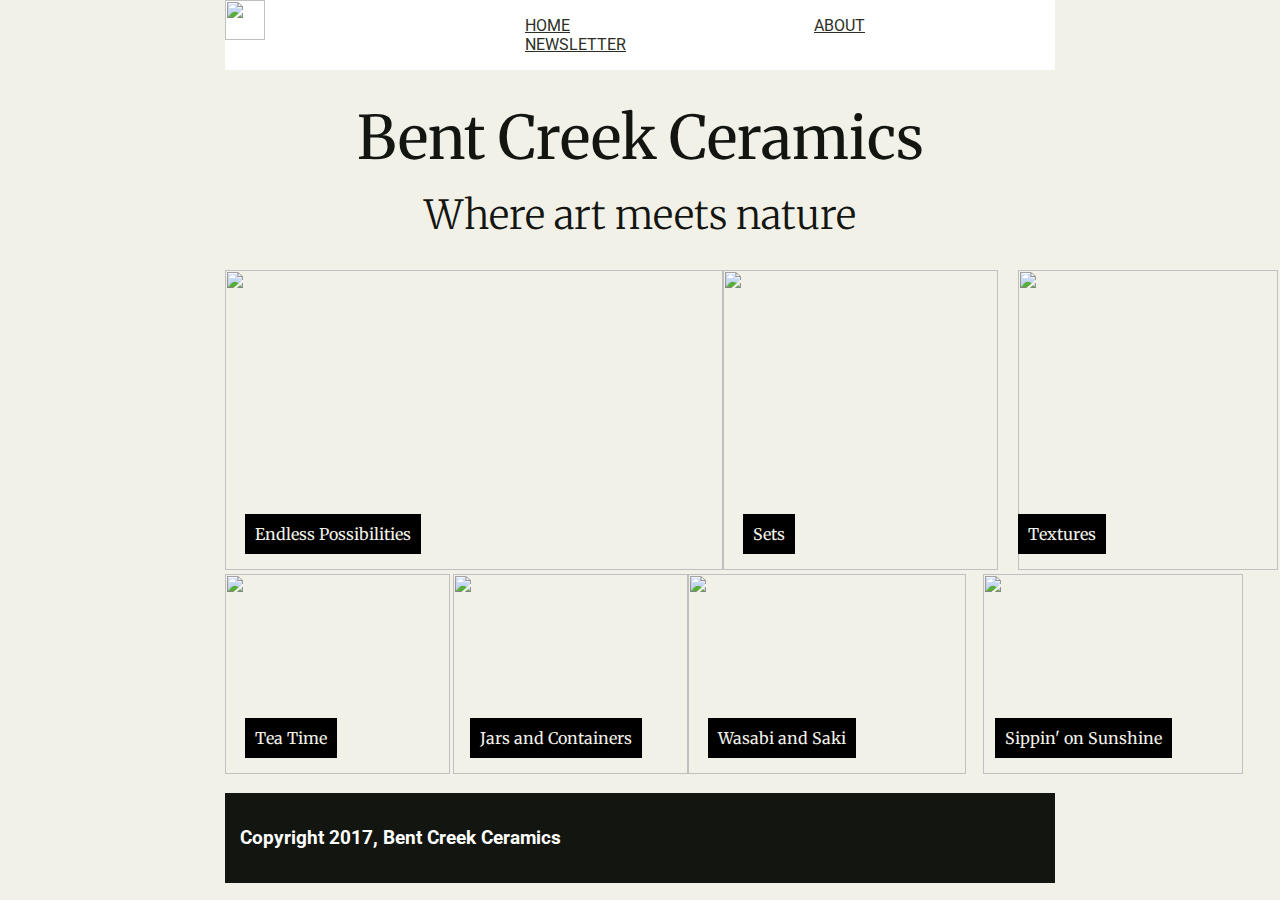
==== index.html @ ada850de "Week One Project" ====
<!DOCTYPE html>
<html>
    <head>
        <link rel="stylesheet" type="text/css" href="styles.css">
        <title>Bent Creek Ceramics</title>
         </head>
    <body>

<style>

        @import url('https://fonts.googleapis.com/css?family=Merriweather:300,300i,400,400i,700|Roboto:300,300i,400,400i');

</style>

    <nav class="nav-bar">
            <img src= "images/bent-creek-logo.png" class="logo">
     <div>   
        <ul> 
        
            <li><a href="HOME">HOME</a></li>
            <li><a href="ABOUT">ABOUT</a></li>
            <li><a href="NEWSLETTER">NEWSLETTER</a></li>
       

        </ul>
    </div>
    </nav>




        <h1>Bent Creek Ceramics</h1>
        <h2>Where art meets nature</h2> 
<section>

 <div class="pic_row_one">
       
    <figure>
        <img src="images/product-1.jpg" id="plants">
            <figcaption>Endless Possibilities</figcaption>
    </figure>    
    
    <figure>       
        <img src="images/product-2.jpg" id="bowls">
            <figcaption>Sets</figcaption>
    </figure>    
    
    <figure>    
        <img src="images/product-3.jpg" id="tray">
            <figcaption>Textures</figcaption>
    </figure>
     
 </div> 
</section>  
  

<div class="pic_row_two"> 
    <figure>    
        <img src="images/product-4.jpg" id="tea">
            <figcaption>Tea Time</figcaption> 
    </figure>    
    
    <figure>        
        <img src="images/product-5.jpg" id="jar">
            <figcaption>Jars and Containers</figcaption>
    </figure>    
    
    <figure>   
        <img src="images/product-6.jpg" id="saki">
            <figcaption>Wasabi and Saki</figcaption>
    </figure>    
    
    <figure>        
        <img src="images/product-7.jpg" id="sun">
            <figcaption>Sippin' on Sunshine</figcaption>
    </figure>
  </div>

   


    <footer>
        <h3>Copyright 2017, Bent Creek Ceramics</h3>
    </footer>



    </body>

</html>
---- styles.css ----
/*Background: #F2F1E8
Text: #131511
Inline Link: #968772
Inline Link (Hover): #967343
Navigation Background: #FFFFFF
Navigation Text: #2B2F26
Navigation Text (Hover): #CD5D67
Navigation Text (Active) #968772
Button Background: #968772
Button Background (Hover): #967343
Button Text: #F2F1E8
Button Text (Hover): #FFFFFF
Input Border Bottom: #968772
Input Border Bottom (Focus): #967343*/

body {
    font-family: 'Merriweather', serif;
    font-family: 'Roboto', sans-serif; 
    background-color: #F2F1E8; 
    display: block; 
    color: #131511;
    margin: 0px 225px 0px 225px;
    
    
}
.logo {
    width: 40px;
    height: 40px;
    justify-content: flex-start;
    padding:0px 100px 0px 0px;
}
li  {
    display: inline-flex;
    list-style-type: none; 
    color:  #2B2F26; 
    
}
a {
    color:#2B2F26;
} 
li a {
    justify-content: space-around;
    padding: 0px 120px 0px 120px;
    list-style-type: none;
   }
a:hover {
    color: #CD5D67;
}
nav {
    background-color: #FFFFFF;

    }    
.nav-bar {
    padding: 0px;
    margin: 0px;
    display: flex;
    list-style-type: none;
    justify-content: flex-start;       
}
.nav-bar:hover {
    color: #CD5D67;
}
h1 {
    display: flex;
    font-family: 'Merriweather', serif;
    justify-content: center;
    font-size: 60px;
    font-weight: normal;
    margin: 30px 0px 0px 0px    
}
h2 {
    display: flex;
    justify-content: center;
    font-family: 'Merriweather', serif;
    font-size: 40px;
    font-weight: lighter;
    margin: 0px;
    padding: 15px 0px 30px 0px;
}
figure {
    display: inline-block;
    position: relative;
    margin: 0%;
    
       
}
figcaption {
    position: absolute;
    bottom: 20px;
    background-color: black;
    padding: 10px;
    color: #F2F1E8;
    font-family: 'Merriweather', serif;
    margin-left: 20px;
}
.pic_row_one {
    display: flex;
    flex-wrap: nowrap;
    justify-content: space-between;
    
    
}
.pic_row_two {
    display: flex;
    flex-wrap: nowrap;
    justify-content: space-between;   
}
div.pic_row_one {
    width: 100%;
    
}
div.pic_row_two {
    width: 100%;
}

#plants {
    height: 300px;
    width: 498px;
    
    
    
}
#bowls {
    height: 300px;
    width: 275px;
    margin-left: 0px;
    
}
#tray {
    height: 300px;
    width: 260px;
    margin-left: 20px;
    
}
#tea {
    height: 200px;
    width: 225px;
    
}
#jar {
    height: 200px;
    width: 235px;
    margin-left: 3px;
    
}
#saki {
    height: 200px;
    width: 278px;
    margin-right: 9px;
}
#sun {
    height: 200px;
    width: 260px;
    margin-left: 8px;
    
}
footer {
    color: #FFFFFF;
    background-color: #131511;
    height: 60px;
    padding: 15px;
    margin-top: 15px;
}
.birdhouse {
    height: 100px;
    width: 125px;
    float: left;
    padding-right: 20px;   

   
}
p {
    display: inline-block;
    margin:10px;
    align-content: center;
    padding: 0px 150px 0px 150px;
    font-size: 20px;  
}
blockquote {
    margin: 60px 0px 0px 200px;
    line-height: 2;
    display: flex;
    align-content: flex-end;
    padding-left: 300px;
}
.words1{
    display: flex;
    font-size: 60px;
    justify-content: center;
    margin: 30px;
    font-family: 'Merriweather', serif;
    
}
.latin {
align-content: center;
margin-left: 200px;
margin-right: 200px;
line-height: 2;
}

#big_pic{
    background-image: url("images/background-3.jpg");
    height: 300px;
    width: 100%;
    color: #F2F1E8;    
}

#about {
    margin:0;
}



.space{
    line-height: 2;
    margin-left: 300px;
    margin-right: 300px;
}
p.latin_2 {
     /* display: flex;
    justify-content: flex-start;  */
   
    padding-top: 5px;
    line-height: 2;
    font-family: 'Merriweather', serif;
    font-style: none;
    /* margin-right: 200px; */
    display: inline-block;
    width: 50%;
}


div#pots {
    background-image: url("images/background-2.jpg");
    height: 1230px;
    width: 100%;
    color: #968772;   
}
#pots.h2 {
    display: flex;
    justify-content: center;
    margin-top: 200px;
    font-size: 20px;
}
#pots.h3{
    display: flex;
    align-content: center;
    margin-top: 200px;
    background-color: #F2F1E8;
    font-size: 20px;
} 
.pot_words{
    position: relative;
    width: 50%;
    bottom: 900px;
    background-color: #F2F1E8;
    left: 450px;
    height: 400px;
    text-align: center;
}
table {
    color: #2B2F26;
    font-family: 'Merriweather', serif;
    display: flex;
    align-content: center;
    padding-left: 300px;
    line-height: 4;
    border-collapse: collapse;
    
    
    
    
}
.head, th, td {
    font-family: 'Merriweather', serif;
    align-content: center;
    padding-right: 100px;
    border: 3px solid #968772; 
    text-align: center;
}
th {
padding-left: 100px;   
}
td {
    padding-left: 100px;
}
img.pic_pots {
    /* position: relative; */
    height: 150px;
    bottom: 150px;

    
}

#yamama {
    position: relative;
    width: 200px;
    

   
   
}

figure.tiny_pic {
    width: 200px;
    
    
    
}

.h3_div h3 {
    
    padding-left: 150px;
}
div.h3_div {
   padding-left: 190px; 
}
.last {
    margin: 0px;
}
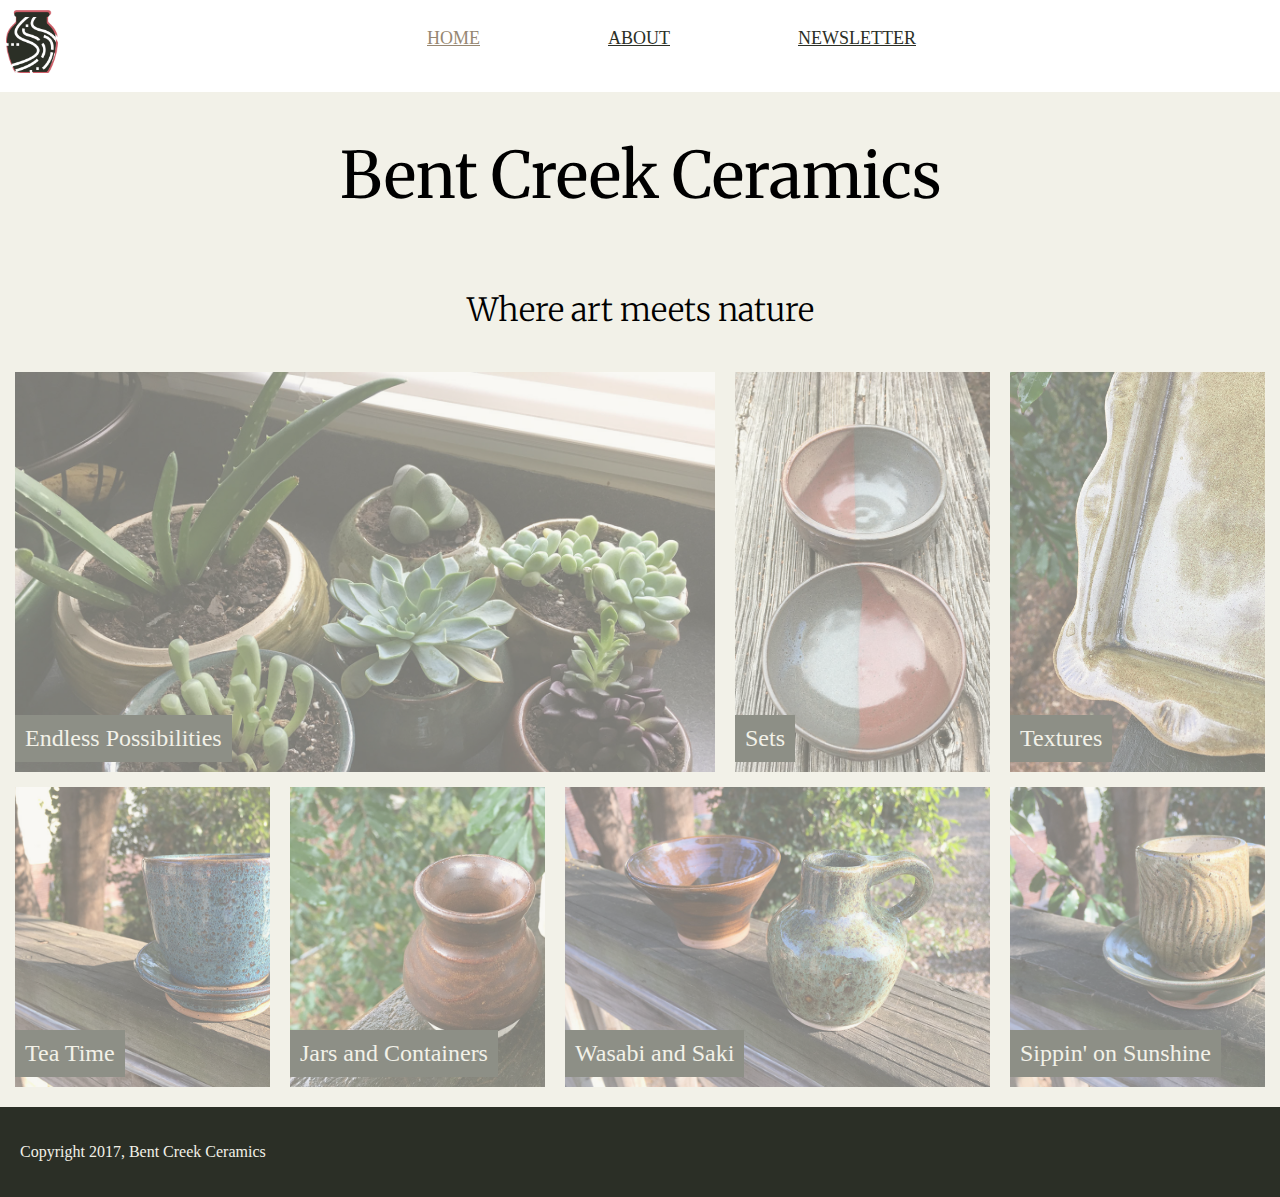
==== commit 167c2b5c: "Clean up empty space" ====
--- a/index.html
+++ b/index.html
@@ -1,91 +1,48 @@
 <!DOCTYPE html>
+
 <html>
-    <head>
-        <link rel="stylesheet" type="text/css" href="styles.css">
-        <title>Bent Creek Ceramics</title>
-         </head>
-    <body>
 
-<style>
+<head>
+  <title>Bent Creek Ceramics</title>
+  <link href="styles.css" rel="stylesheet">
+  <link rel="shortcut icon" href="images/bent-creek-logo.ico" type="image/x-icon" />
+  <link href="https://fonts.googleapis.com/css?family=Merriweather:300,300i,400,400i,700|Roboto:300,300i,400,400i" rel="stylesheet">
+</head>
 
-        @import url('https://fonts.googleapis.com/css?family=Merriweather:300,300i,400,400i,700|Roboto:300,300i,400,400i');
-
-</style>
-
-    <nav class="nav-bar">
-            <img src= "images/bent-creek-logo.png" class="logo">
-     <div>   
-        <ul> 
-        
-            <li><a href="HOME">HOME</a></li>
-            <li><a href="ABOUT">ABOUT</a></li>
-            <li><a href="NEWSLETTER">NEWSLETTER</a></li>
-       
-
-        </ul>
+<body>
+  <header>
+    <nav>
+      <div class="trigger">
+    <img id="mover" src="images/bent-creek-logo.png" alt="clay pot logo">
+  </div>
+      <ul>
+        <li><a href="index.html" id="active">Home</a></li>
+        <li><a href="about.html">About</a></li>
+        <li><a href="newsletter.html">Newsletter</a></li>
+      </ul>
+    </nav>
+  </header>
+  <main id="index_page">
+    <h1>Bent Creek Ceramics</h1>
+    <h3>Where art meets nature</h3>
+    <div class="image_tiles">
+      <ul class="top_row">
+        <li id="endless_possiblities"><p>Endless Possibilities</p></li>
+        <li id="sets"><p>Sets</p></li>
+        <li id="textures"><p>Textures</p></li>
+      </ul>
+      <ul class="bottom_row">
+        <li id="tea_time"><p>Tea Time</p></li>
+        <li id=jars_and_containers><p>Jars and Containers</p></li>
+        <li id="wasabi_and_saki"><p>Wasabi and Saki</p></li>
+        <li id="sippin_on_sunshine"><p>Sippin' on Sunshine</p></li>
+      </ul>
     </div>
-    </nav>
-
-
-
-
-        <h1>Bent Creek Ceramics</h1>
-        <h2>Where art meets nature</h2> 
-<section>
-
- <div class="pic_row_one">
-       
-    <figure>
-        <img src="images/product-1.jpg" id="plants">
-            <figcaption>Endless Possibilities</figcaption>
-    </figure>    
-    
-    <figure>       
-        <img src="images/product-2.jpg" id="bowls">
-            <figcaption>Sets</figcaption>
-    </figure>    
-    
-    <figure>    
-        <img src="images/product-3.jpg" id="tray">
-            <figcaption>Textures</figcaption>
-    </figure>
-     
- </div> 
-</section>  
-  
-
-<div class="pic_row_two"> 
-    <figure>    
-        <img src="images/product-4.jpg" id="tea">
-            <figcaption>Tea Time</figcaption> 
-    </figure>    
-    
-    <figure>        
-        <img src="images/product-5.jpg" id="jar">
-            <figcaption>Jars and Containers</figcaption>
-    </figure>    
-    
-    <figure>   
-        <img src="images/product-6.jpg" id="saki">
-            <figcaption>Wasabi and Saki</figcaption>
-    </figure>    
-    
-    <figure>        
-        <img src="images/product-7.jpg" id="sun">
-            <figcaption>Sippin' on Sunshine</figcaption>
-    </figure>
-  </div>
-
-   
-
-
-    <footer>
-        <h3>Copyright 2017, Bent Creek Ceramics</h3>
-    </footer>
-
-
-
-    </body>
+  </main>
+  <footer>
+    <p id=footer>Copyright 2017, Bent Creek Ceramics</p>
+  </footer>
+</body>
 
 </html>
 
--- a/styles.css
+++ b/styles.css
@@ -1,6 +1,3 @@
-
-
-
 /*Background: #F2F1E8
 Text: #131511
 Inline Link: #968772
@@ -17,307 +14,315 @@
 Input Border Bottom (Focus): #967343*/
 
 body {
-    font-family: 'Merriweather', serif;
-    font-family: 'Roboto', sans-serif; 
-    background-color: #F2F1E8; 
-    display: block; 
-    color: #131511;
-    margin: 0px 225px 0px 225px;
-    
-    
-}
-.logo {
-    width: 40px;
-    height: 40px;
-    justify-content: flex-start;
-    padding:0px 100px 0px 0px;
-}
-li  {
-    display: inline-flex;
-    list-style-type: none; 
-    color:  #2B2F26; 
-    
-}
-a {
-    color:#2B2F26;
-} 
-li a {
+    margin: 0;
+  }
+  
+  ul {
+    list-style: none;
+    padding: 0;
+  }
+  a:link {
+    color: #2B2F26;
+  }
+  
+  a:visited {
+    color: #2B2F26;
+  }
+  
+  a:hover {
+    color: #CD5D67;
+  }
+  
+  p a:hover {
+    color: #967343;
+  }
+  
+  main {
+    background-color: #F2F1E8;
+    display: flex;
+    flex-direction: column;
+    align-items: center;
+  }
+  
+  h1 {
+    font-family: Merriweather;
+    font-size: 4em;
+    font-weight: 400;
+  }
+  
+  h3 {
+    font-family: Merriweather;
+    font-size: 2em;
+    font-weight: 300;
+  }
+  
+  /* Header */
+  header {
+    padding: 10px 0;
+    background-color: #FFFFFF;
+    position: sticky;
+    top: 0px;
+    z-index: 2;
+  }
+  
+  nav {
+    display: flex;
+    align-content: space-around;
+    height: 8vh;
+  }
+
+  nav img {
+  height: 7vh;
+  }
+  
+  nav ul {
+    display: flex;
     justify-content: space-around;
-    padding: 0px 120px 0px 120px;
-    list-style-type: none;
-   }
-a:hover {
-    color: #CD5D67;
-}
-nav {
+    width: 90%;
+    padding: 0 300px;
+    text-transform: uppercase;
+    font-size: 18px;
+  }
+  
+  #active {
+    color: #968772;
+  }
+  
+  footer {
+    background-color: #2B2F26;
+    color: #F2F1E8;
+    padding: 20px;
+  }
+  
+  .image_tiles {
+    width: 100%;
+    margin-bottom: 10px;
+  }
+  
+  .image_tiles ul {
+    display: flex;
+    justify-content: space-around;
+    margin: 5px 5px;
+  }
+  
+  .image_tiles ul li {
+    opacity: .5;
+    transition: opacity .25s;
+    color: #F2F1E8;
+    position: relative;
+    margin: 5px 10px;
+  }
+  
+  .image_tiles ul li:hover {
+    opacity: 1;
+  }
+  
+  .image_tiles ul li p {
+    background-color: #2B2F26;
+    position: absolute;
+    padding: 10px;
+    font-size: 24px;
+    bottom: 10px;
+    margin: 0px;
+  }
+  
+  #endless_possiblities {
+    background-image: url("images/product-1.jpg");
+    background-size: cover;
+    height: 400px;
+    min-width: 255px;
+    flex-grow: 3;
+  }
+  
+  #sets {
+    background-image: url("images/product-2.jpg");
+    background-size: cover;
+    height: 400px;
+    width: 255px;
+  }
+  
+  #textures {
+    background-image: url("images/product-3.jpg");
+    background-size: cover;
+    height: 400px;
+    width: 255px;
+  }
+  
+  #tea_time {
+    background-image: url("images/product-4.jpg");
+    background-size: cover;
+    height: 300px;
+    width: 255px;
+  }
+  
+  #jars_and_containers {
+    background-image: url("images/product-5.jpg");
+    background-size: cover;
+    height: 300px;
+    width: 255px;
+  }
+  
+  #wasabi_and_saki {
+    background-image: url("images/product-6.jpg");
+    background-size: cover;
+    height: 300px;
+    flex-grow: 1;
+  }
+  
+  #sippin_on_sunshine {
+    background-image: url("images/product-7.jpg");
+    background-size: cover;
+    height: 300px;
+    width: 255px;
+  }
+  
+  #about_page section {
+    width: 70%;
+    font-size: 18px;
+    line-height: 1.6;
+    font-family: Roboto, sans-serif;
+  }
+  
+  #about_page section p {
+    margin: 0;
+  }
+  
+  blockquote {
+    font-family: Merriweather, serif;
+    font-weight: 100;
+    border-left: 2px solid #968772;
+    margin: 0;
+    padding: 10px 40px;
+  }
+  
+  #birdhouse {
+   float: left;
+    height: 70px;
+    width: 100px;
+    margin: 0 20px 20px 0;
+  }
+  #mover{
+      transition: transform .25s;
+    pointer-events: none;
+  }
+  .trigger:hover #mover{
+    transform: translate(50px, 50px) rotate(10deg);
+  }
+  .trigger {
+    background-image: url("images/bent-creek-logo-coral.png");
+    background-size: contain;
+    background-repeat: no-repeat;
+    background-position: center;
+    height: 7vh;
+  }
+  aside img {
+    width: 100px;
+  }
+  
+  aside {
+    margin-top: 50px;
+    width: 30%;
+  }
+  
+  table, td, th {
+    padding: 1em;
+    border-collapse: collapse;
+    border: 1px solid #2B2F26;
+  }
+  
+  table {
+    width: 100%;
+    margin-bottom: 25px;
+  }
+  
+  #news_two {
+    width: 70%;
+    display: flex;
+  }
+  
+  tr:nth-of-type(even) {
     background-color: #FFFFFF;
-
-    }    
-.nav-bar {
-    padding: 0px;
-    margin: 0px;
-    display: flex;
-    list-style-type: none;
-    justify-content: flex-start;       
-}
-.nav-bar:hover {
-    color: #CD5D67;
-}
-h1 {
-    display: flex;
-    font-family: 'Merriweather', serif;
+  }
+  
+  .page_wide_img {
+    background-image: url("images/background-3.jpg");
+    background-position: center;
+    background-size: cover;
+    height: 300px;
+    width: 100%;
+    background-attachment: fixed;
+  }
+  
+  .page_wide_img p {
+    color: white;
+    font-size: 100px;
+    text-align: center;
+    margin: 0;
+    padding: 100px 0px;
+  }
+  
+  /* newsletter only page */
+  
+  #newsletter_page {
+    background-image: url("images/background-2.jpg");
+    background-position: center;
+    background-size: cover;
+    height: 90vh;
+    width: 100vw;
+    display: flex;
     justify-content: center;
-    font-size: 60px;
-    font-weight: normal;
-    margin: 30px 0px 0px 0px    
-}
-h2 {
-    display: flex;
-    justify-content: center;
-    font-family: 'Merriweather', serif;
-    font-size: 40px;
-    font-weight: lighter;
-    margin: 0px;
-    padding: 15px 0px 30px 0px;
-}
-figure {
-    display: inline-block;
-    position: relative;
-    margin: 0%;
-    
-       
-}
-figcaption {
-    position: absolute;
-    bottom: 20px;
-    background-color: black;
+    align-content: center;
+  }
+  
+  .form {
+    background-color: #FFFFFF;
+    width: 700px;
+    height: 400px;
+    display: flex;
+    flex-direction: column;
+    align-items: center;
+    justify-content: space-around;
+  }
+  
+  .form h2 {
+    font-size: 2em;
+    font-weight: 300;
+    margin: 0;
+  }
+  
+  .form h4 {
+    font-size: 1.5em;
+    font-weight: 500;
+    margin: 0;
+  }
+  
+  .form input {
+    outline: none;
+    border: none;
+    width: 95%;
+    background-color: inherit;
+    font-size: 1.5em;
+    margin: 10px;
     padding: 10px;
+  }
+  
+  .input_fields input {
+    border-bottom: 2px solid #968772;
+  }
+  
+  .input_fields input:focus {
+    border-bottom: 2px solid #968772;
+  }
+  
+  #signupButton {
+    border: none;
+    height: 50px;
+    width: 100px;
+    background-color: #968772;
     color: #F2F1E8;
-    font-family: 'Merriweather', serif;
-    margin-left: 20px;
-}
-.pic_row_one {
-    display: flex;
-    flex-wrap: nowrap;
-    justify-content: space-between;
-    
-    
-}
-.pic_row_two {
-    display: flex;
-    flex-wrap: nowrap;
-    justify-content: space-between;   
-}
-div.pic_row_one {
-    width: 100%;
-    
-}
-div.pic_row_two {
-    width: 100%;
-}
-
-#plants {
-    height: 300px;
-    width: 498px;
-    
-    
-    
-}
-#bowls {
-    height: 300px;
-    width: 275px;
-    margin-left: 0px;
-    
-}
-#tray {
-    height: 300px;
-    width: 260px;
-    margin-left: 20px;
-    
-}
-#tea {
-    height: 200px;
-    width: 225px;
-    
-}
-#jar {
-    height: 200px;
-    width: 235px;
-    margin-left: 3px;
-    
-}
-#saki {
-    height: 200px;
-    width: 278px;
-    margin-right: 9px;
-}
-#sun {
-    height: 200px;
-    width: 260px;
-    margin-left: 8px;
-    
-}
-footer {
+  }
+  
+  #signupButton:hover {
+    background-color: #967343;
     color: #FFFFFF;
-    background-color: #131511;
-    height: 60px;
-    padding: 15px;
-    margin-top: 15px;
-}
-.birdhouse {
-    height: 100px;
-    width: 125px;
-    float: left;
-    padding-right: 20px;   
-
-   
-}
-p {
-    display: inline-block;
-    margin:10px;
-    align-content: center;
-    padding: 0px 150px 0px 150px;
-    font-size: 20px;  
-}
-blockquote {
-    margin: 60px 0px 0px 200px;
-    line-height: 2;
-    display: flex;
-    align-content: flex-end;
-    padding-left: 300px;
-}
-.words1{
-    display: flex;
-    font-size: 60px;
-    justify-content: center;
-    margin: 30px;
-    font-family: 'Merriweather', serif;
-    
-}
-.latin {
-align-content: center;
-margin-left: 200px;
-margin-right: 200px;
-line-height: 2;
-}
-
-#big_pic{
-    background-image: url("images/background-3.jpg");
-    height: 300px;
-    width: 100%;
-    color: #F2F1E8;    
-}
-
-#about {
-    margin:0;
-}
-
-
-
-.space{
-    line-height: 2;
-    margin-left: 300px;
-    margin-right: 300px;
-}
-p.latin_2 {
-     /* display: flex;
-    justify-content: flex-start;  */
-   
-    padding-top: 5px;
-    line-height: 2;
-    font-family: 'Merriweather', serif;
-    font-style: none;
-    /* margin-right: 200px; */
-    display: inline-block;
-    width: 50%;
-}
-
-
-div#pots {
-    background-image: url("images/background-2.jpg");
-    height: 1230px;
-    width: 100%;
-    color: #968772;   
-}
-#pots.h2 {
-    display: flex;
-    justify-content: center;
-    margin-top: 200px;
-    font-size: 20px;
-}
-#pots.h3{
-    display: flex;
-    align-content: center;
-    margin-top: 200px;
-    background-color: #F2F1E8;
-    font-size: 20px;
-} 
-.pot_words{
-    position: relative;
-    width: 50%;
-    bottom: 900px;
-    background-color: #F2F1E8;
-    left: 450px;
-    height: 400px;
-    text-align: center;
-}
-table {
-    color: #2B2F26;
-    font-family: 'Merriweather', serif;
-    display: flex;
-    align-content: center;
-    padding-left: 300px;
-    line-height: 4;
-    border-collapse: collapse;
-    
-    
-    
-    
-}
-.head, th, td {
-    font-family: 'Merriweather', serif;
-    align-content: center;
-    padding-right: 100px;
-    border: 3px solid #968772; 
-    text-align: center;
-}
-th {
-padding-left: 100px;   
-}
-td {
-    padding-left: 100px;
-}
-img.pic_pots {
-    /* position: relative; */
-    height: 150px;
-    bottom: 150px;
-
-    
-}
-
-#yamama {
-    position: relative;
-    width: 200px;
-    
-
-   
-   
-}
-
-figure.tiny_pic {
-    width: 200px;
-    
-    
-    
-}
-
-.h3_div h3 {
-    
-    padding-left: 150px;
-}
-div.h3_div {
-   padding-left: 190px; 
-}
-.last {
-    margin: 0px;
-}
+  }